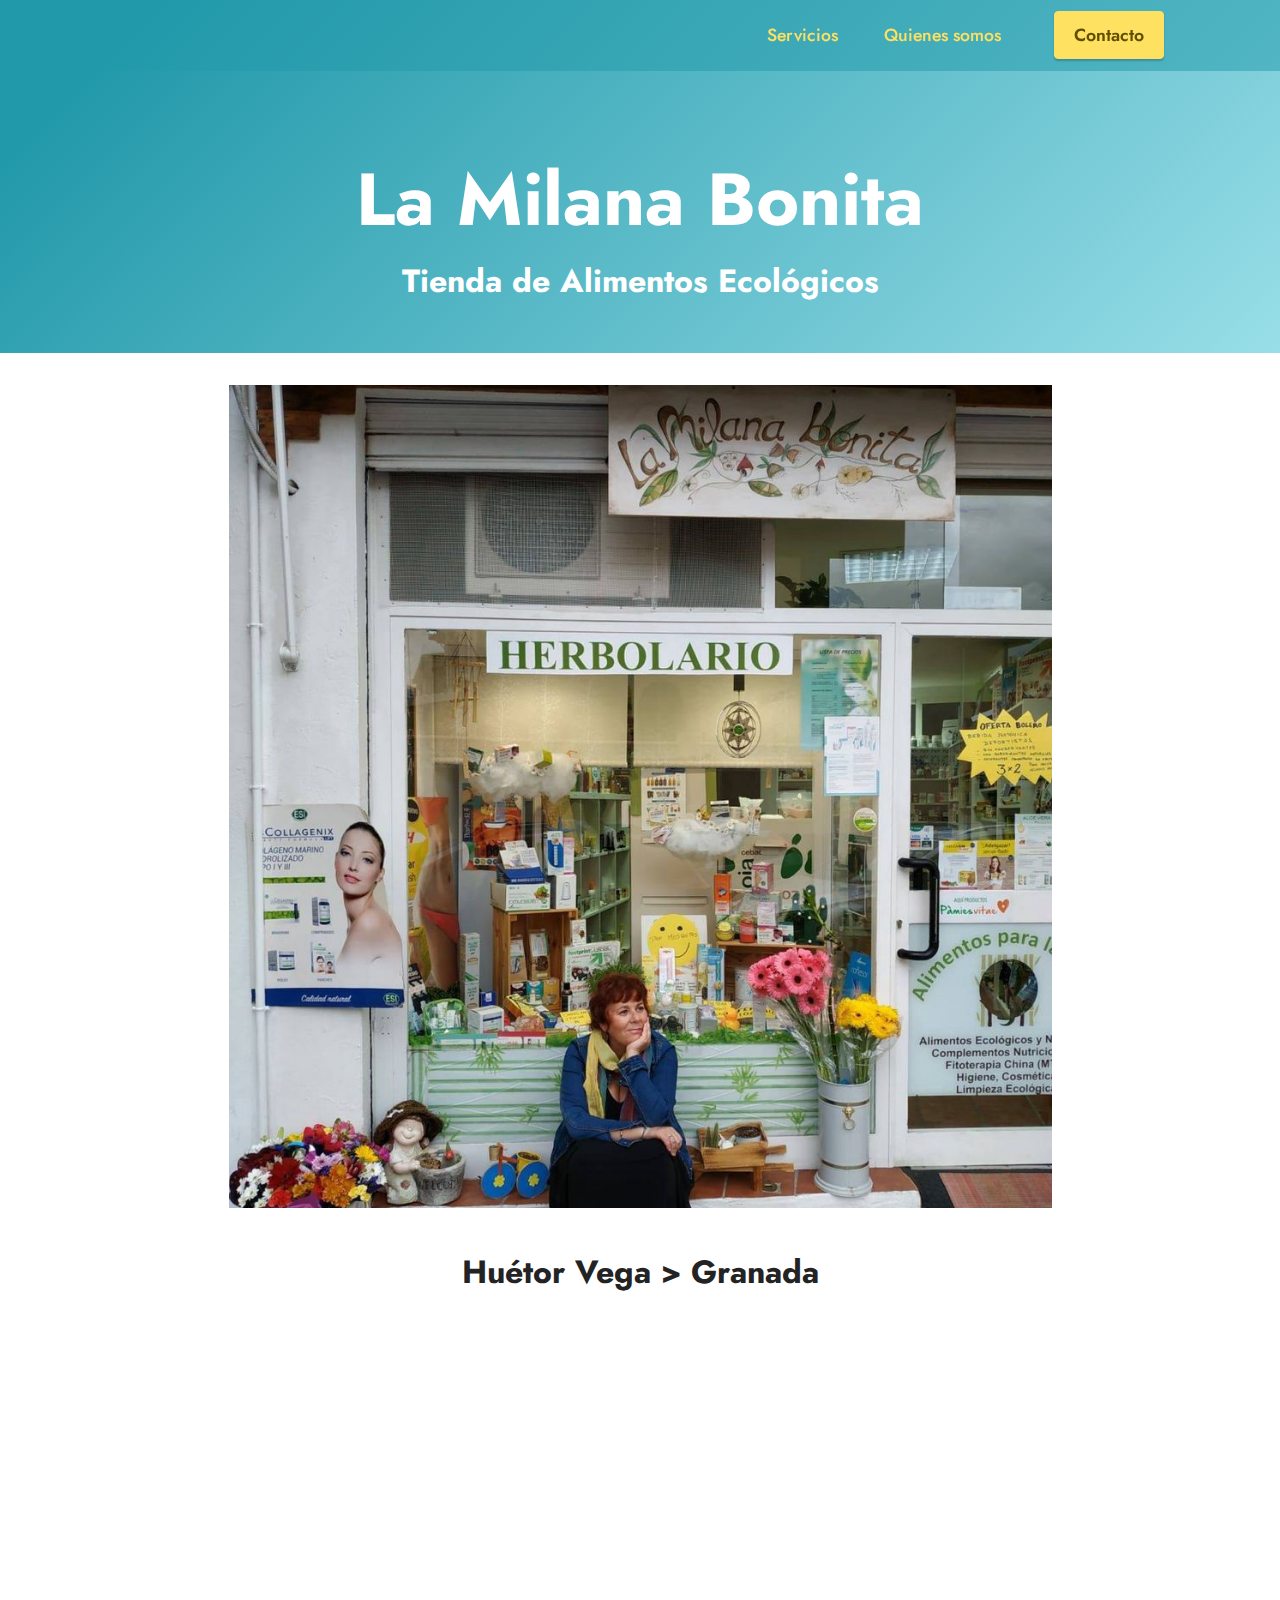
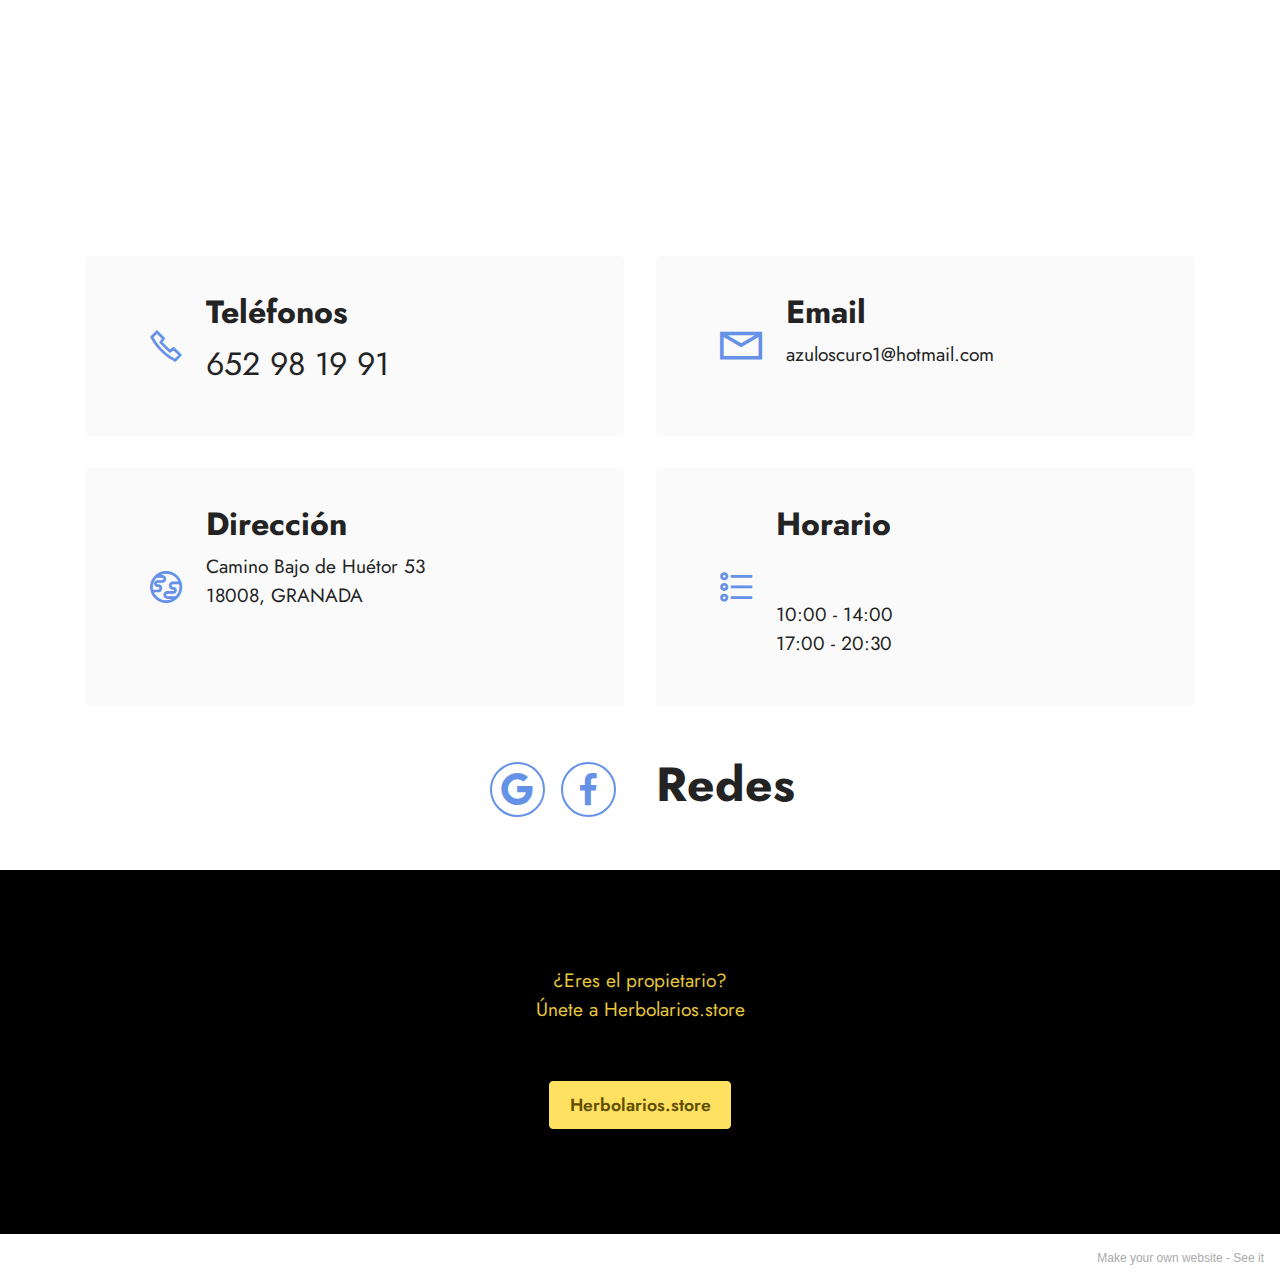
==== index.html @ 37ea1770 "Rename lamilanabonita.html to index.html" ====
<!DOCTYPE html>
<html  >
<head>
  <!-- Site made with Mobirise Website Builder v5.2.0, https://mobirise.com -->
  <meta charset="UTF-8">
  <meta http-equiv="X-UA-Compatible" content="IE=edge">
  <meta name="generator" content="Mobirise v5.2.0, mobirise.com">
  <meta name="viewport" content="width=device-width, initial-scale=1, minimum-scale=1">
  <link rel="shortcut icon" href="assets/images/logo.png" type="image/x-icon">
  <meta name="description" content="Herbolario y tienda de productos orgánicos">
  
  
  <title>La Milana Bonita - Huetor Vega (GR)</title>
  <link rel="stylesheet" href="assets/web/assets/mobirise-icons2/mobirise2.css">
  <link rel="stylesheet" href="assets/tether/tether.min.css">
  <link rel="stylesheet" href="assets/bootstrap/css/bootstrap.min.css">
  <link rel="stylesheet" href="assets/bootstrap/css/bootstrap-grid.min.css">
  <link rel="stylesheet" href="assets/bootstrap/css/bootstrap-reboot.min.css">
  <link rel="stylesheet" href="assets/dropdown/css/style.css">
  <link rel="stylesheet" href="assets/socicon/css/styles.css">
  <link rel="stylesheet" href="assets/theme/css/style.css">
  <link rel="preload" as="style" href="assets/mobirise/css/mbr-additional.css"><link rel="stylesheet" href="assets/mobirise/css/mbr-additional.css" type="text/css">
  
  
  
  
</head>
<body>
  
  <section class="menu menu1 cid-sekubUChy5" once="menu" id="menu1-5e">
    

    <nav class="navbar navbar-dropdown navbar-fixed-top navbar-expand-lg">
        <div class="container">
            <div class="navbar-brand">
                
                
            </div>
            <button class="navbar-toggler" type="button" data-toggle="collapse" data-target="#navbarSupportedContent" aria-controls="navbarNavAltMarkup" aria-expanded="false" aria-label="Toggle navigation">
                <div class="hamburger">
                    <span></span>
                    <span></span>
                    <span></span>
                    <span></span>
                </div>
            </button>
            <div class="collapse navbar-collapse" id="navbarSupportedContent">
                <ul class="navbar-nav nav-dropdown navbar-nav-top-padding" data-app-modern-menu="true"><li class="nav-item"><a class="nav-link link text-warning text-primary display-4" href="https://herbolarios.store/index.html#header2-19">Servicios</a></li>
                    <li class="nav-item"><a class="nav-link link text-warning text-primary display-4" href="https://herbolarios.store/index.html#header2-18">Quienes somos</a></li></ul>
                
                <div class="navbar-buttons mbr-section-btn"><a class="btn btn-warning display-4" href="https://herbolarios.store/index.html#features16-s">
                        Contacto</a></div>
            </div>
        </div>
    </nav>
</section>

<section class="header18 cid-sekubVaQKM" id="header18-5f">

    

    

    <div class="align-center container">
        <div class="row justify-content-center">
            <div class="col-12 col-lg-11">
                <h1 class="mbr-section-title mbr-fonts-style mbr-white mb-3 display-1"><strong>La Milana Bonita</strong></h1>
                <h2 class="mbr-section-subtitle mbr-fonts-style mbr-white mb-3 display-5"><strong>Tienda de Alimentos Ecológicos</strong></h2>
                
                
            </div>
        </div>
    </div>
</section>

<section class="image3 cid-sekwhzx6DK" id="image3-5k">
    

    

    <div class="container">
        <div class="row justify-content-center">
            <div class="col-12 col-lg-9">
                <div class="image-wrapper">
                    <img src="assets/images/73187902-104234221000188-9145075122351112192-o-960x960.jpg" alt="Bienvenid@!">
                    
                </div>
            </div>
        </div>
    </div>
</section>

<section class="map1 cid-sekubVyOEt" id="map1-5g">
    
    
    <div class="container">
        <div class="mbr-section-head mb-4">
            
            <h4 class="mbr-section-subtitle mbr-fonts-style align-center mb-0 mt-2 display-5"><strong>Huétor Vega &gt; Granada</strong></h4>
        </div>
        <div class="google-map"><iframe frameborder="0" style="border:0" src="https://www.google.com/maps/embed/v1/place?key=AIzaSyCt1265A4qvZy9HKUeA8J15AOC4SrCyZe4&amp;q=Camino Bajo de Huétor 5318008 Granada" allowfullscreen=""></iframe></div>
    </div>
</section>

<section class="contacts2 cid-sekubVUf6o" id="contacts2-5h">
    <!---->
    
    
    <div class="container">
        
        <div class="row justify-content-center mt-4">
            <div class="card col-12 col-md-6">
                <div class="card-wrapper">
                    <div class="image-wrapper">
                        <span class="mbr-iconfont mobi-mbri-phone mobi-mbri"></span>
                    </div>
                    <div class="text-wrapper">
                        <h6 class="card-title mbr-fonts-style mb-1 display-5">
                            <strong>Teléfonos</strong></h6>
                        <p class="mbr-text mbr-fonts-style display-5">652 98 19 91<br></p>
                    </div>
                </div>
            </div>
            <div class="card col-12 col-md-6">
                <div class="card-wrapper">
                    <div class="image-wrapper">
                        <span class="mbr-iconfont mobi-mbri-letter mobi-mbri" style="font-size: 42px;"></span>
                    </div>
                    <div class="text-wrapper">
                        <h6 class="card-title mbr-fonts-style mb-1 display-5">
                            <strong>Email</strong>
                        </h6>
                        <p class="mbr-text mbr-fonts-style display-7">azuloscuro1@hotmail.com<br><a href="mailto:info@site.com" class="text-primary"></a></p>
                    </div>
                </div>
            </div>
            <div class="card col-12 col-md-6">
                <div class="card-wrapper">
                    <div class="image-wrapper">
                        <span class="mbr-iconfont mobi-mbri-globe mobi-mbri"></span>
                    </div>
                    <div class="text-wrapper">
                        <h6 class="card-title mbr-fonts-style mb-1 display-5">
                            <strong>Dirección</strong></h6>
                        <p class="mbr-text mbr-fonts-style display-7">Camino Bajo de Huétor 53<br>18008, GRANADA&nbsp; &nbsp; &nbsp; &nbsp; &nbsp; &nbsp; &nbsp; &nbsp; &nbsp; &nbsp; &nbsp; &nbsp; &nbsp;</p>
                    </div>
                </div>
            </div>
            <div class="card col-12 col-md-6">
                <div class="card-wrapper">
                    <div class="image-wrapper">
                        <span class="mbr-iconfont mobi-mbri-bulleted-list mobi-mbri"></span>
                    </div>
                    <div class="text-wrapper">
                        <h6 class="card-title mbr-fonts-style mb-1 display-5">
                            <strong>Horario</strong>&nbsp; &nbsp; &nbsp; &nbsp; &nbsp; &nbsp; &nbsp; &nbsp; &nbsp; &nbsp; &nbsp; &nbsp;&nbsp;</h6>
                        <p class="mbr-text mbr-fonts-style display-7">10:00 - 14:00<br>17:00 - 20:30</p>
                    </div>
                </div>
            </div>
        </div>
    </div>
</section>

<section class="contacts4 cid-sekubWkejp" id="contacts4-5i">

    

    

    <div class="container">
        <div class="row align-items-center justify-content-center">
            <div class="text-content col-12 col-md-6 order-2">
                <h2 class="mbr-section-title mbr-fonts-style display-2"><strong>Redes</strong></h2>
                
            </div>
            <div class="icons d-flex align-items-center col-12 col-md-6 justify-content-end mt-md-0 mt-2 flex-wrap">
                <a href="https://g.page/la-milana-bonita?share">
                    <span class="mbr-iconfont mbr-iconfont-social socicon-google socicon"></span>
                </a>
                <a href="https://www.facebook.com/pages/category/Shopping---Retail/Herbolario-La-Milana-Bonita-104226297667647/">
                    <span class="mbr-iconfont mbr-iconfont-social socicon-facebook socicon"></span>
                </a>
                
                
                
                
                
                
                
                
            </div>
        </div>
    </div>
    
</section>

<section class="info1 cid-sekubWMBFg" id="info1-5j">
    
    
    <div class="align-center container">
        <div class="row justify-content-center">
            <div class="col-12 col-lg-8">
                
                <p class="mbr-text mb-5 mbr-fonts-style display-7">¿Eres el propietario?<br>Únete a Herbolarios.store</p>
                <div class="mbr-section-btn"><a class="btn btn-warning display-4" href="https://herbolarios.store/index.html">Herbolarios.store</a></div>
            </div>
        </div>
    </div>
</section><section style="background-color: #fff; font-family: -apple-system, BlinkMacSystemFont, 'Segoe UI', 'Roboto', 'Helvetica Neue', Arial, sans-serif; color:#aaa; font-size:12px; padding: 0; align-items: center; display: flex;"><a href="https://mobirise.site/b" style="flex: 1 1; height: 3rem; padding-left: 1rem;"></a><p style="flex: 0 0 auto; margin:0; padding-right:1rem;">Make your own website - <a href="https://mobirise.site/v" style="color:#aaa;">See it</a></p></section><script src="assets/web/assets/jquery/jquery.min.js"></script>  <script src="assets/popper/popper.min.js"></script>  <script src="assets/tether/tether.min.js"></script>  <script src="assets/bootstrap/js/bootstrap.min.js"></script>  <script src="assets/smoothscroll/smooth-scroll.js"></script>  <script src="assets/dropdown/js/nav-dropdown.js"></script>  <script src="assets/dropdown/js/navbar-dropdown.js"></script>  <script src="assets/touchswipe/jquery.touch-swipe.min.js"></script>  <script src="assets/sociallikes/social-likes.js"></script>  <script src="assets/theme/js/script.js"></script>  
  
  
</body>
</html>
---- assets/web/assets/mobirise-icons2/mobirise2.css ----
@font-face {
  font-family: 'Moririse2';
  font-display: swap;
  src:  url('mobirise2.eot?f2bix4');
  src:  url('mobirise2.eot?f2bix4#iefix') format('embedded-opentype'),
    url('mobirise2.ttf?f2bix4') format('truetype'),
    url('mobirise2.woff?f2bix4') format('woff'),
    url('mobirise2.svg?f2bix4#mobirise2') format('svg');
  font-weight: normal;
  font-style: normal;
}

[class^="mobi-"], [class*=" mobi-"] {
  /* use !important to prevent issues with browser extensions that change fonts */
  font-family: 'Moririse2' !important;
  speak: none;
  font-style: normal;
  font-weight: normal;
  font-variant: normal;
  text-transform: none;
  line-height: 1;

  /* Better Font Rendering =========== */
  -webkit-font-smoothing: antialiased;
  -moz-osx-font-smoothing: grayscale;
}

.mobi-mbri-add-submenu:before {
  content: "\e900";
}
.mobi-mbri-alert:before {
  content: "\e901";
}
.mobi-mbri-align-center:before {
  content: "\e902";
}
.mobi-mbri-align-justify:before {
  content: "\e903";
}
.mobi-mbri-align-left:before {
  content: "\e904";
}
.mobi-mbri-align-right:before {
  content: "\e905";
}
.mobi-mbri-android:before {
  content: "\e906";
}
.mobi-mbri-apple:before {
  content: "\e907";
}
.mobi-mbri-arrow-down:before {
  content: "\e908";
}
.mobi-mbri-arrow-next:before {
  content: "\e909";
}
.mobi-mbri-arrow-prev:before {
  content: "\e90a";
}
.mobi-mbri-arrow-up:before {
  content: "\e90b";
}
.mobi-mbri-bold:before {
  content: "\e90c";
}
.mobi-mbri-bookmark:before {
  content: "\e90d";
}
.mobi-mbri-bootstrap:before {
  content: "\e90e";
}
.mobi-mbri-briefcase:before {
  content: "\e90f";
}
.mobi-mbri-browse:before {
  content: "\e910";
}
.mobi-mbri-bulleted-list:before {
  content: "\e911";
}
.mobi-mbri-calendar:before {
  content: "\e912";
}
.mobi-mbri-camera:before {
  content: "\e913";
}
.mobi-mbri-cart-add:before {
  content: "\e914";
}
.mobi-mbri-cart-full:before {
  content: "\e915";
}
.mobi-mbri-cash:before {
  content: "\e916";
}
.mobi-mbri-change-style:before {
  content: "\e917";
}
.mobi-mbri-chat:before {
  content: "\e918";
}
.mobi-mbri-clock:before {
  content: "\e919";
}
.mobi-mbri-close:before {
  content: "\e91a";
}
.mobi-mbri-cloud:before {
  content: "\e91b";
}
.mobi-mbri-code:before {
  content: "\e91c";
}
.mobi-mbri-contact-form:before {
  content: "\e91d";
}
.mobi-mbri-credit-card:before {
  content: "\e91e";
}
.mobi-mbri-cursor-click:before {
  content: "\e91f";
}
.mobi-mbri-cust-feedback:before {
  content: "\e920";
}
.mobi-mbri-database:before {
  content: "\e921";
}
.mobi-mbri-delivery:before {
  content: "\e922";
}
.mobi-mbri-desktop:before {
  content: "\e923";
}
.mobi-mbri-devices:before {
  content: "\e924";
}
.mobi-mbri-down:before {
  content: "\e925";
}
.mobi-mbri-download-2:before {
  content: "\e926";
}
.mobi-mbri-download:before {
  content: "\e927";
}
.mobi-mbri-drag-n-drop-2:before {
  content: "\e928";
}
.mobi-mbri-drag-n-drop:before {
  content: "\e929";
}
.mobi-mbri-edit-2:before {
  content: "\e92a";
}
.mobi-mbri-edit:before {
  content: "\e92b";
}
.mobi-mbri-error:before {
  content: "\e92c";
}
.mobi-mbri-extension:before {
  content: "\e92d";
}
.mobi-mbri-features:before {
  content: "\e92e";
}
.mobi-mbri-file:before {
  content: "\e92f";
}
.mobi-mbri-flag:before {
  content: "\e930";
}
.mobi-mbri-folder:before {
  content: "\e931";
}
.mobi-mbri-gift:before {
  content: "\e932";
}
.mobi-mbri-github:before {
  content: "\e933";
}
.mobi-mbri-globe-2:before {
  content: "\e934";
}
.mobi-mbri-globe:before {
  content: "\e935";
}
.mobi-mbri-growing-chart:before {
  content: "\e936";
}
.mobi-mbri-hearth:before {
  content: "\e937";
}
.mobi-mbri-help:before {
  content: "\e938";
}
.mobi-mbri-home:before {
  content: "\e939";
}
.mobi-mbri-hot-cup:before {
  content: "\e93a";
}
.mobi-mbri-idea:before {
  content: "\e93b";
}
.mobi-mbri-image-gallery:before {
  content: "\e93c";
}
.mobi-mbri-image-slider:before {
  content: "\e93d";
}
.mobi-mbri-info:before {
  content: "\e93e";
}
.mobi-mbri-italic:before {
  content: "\e93f";
}
.mobi-mbri-key:before {
  content: "\e940";
}
.mobi-mbri-laptop:before {
  content: "\e941";
}
.mobi-mbri-layers:before {
  content: "\e942";
}
.mobi-mbri-left-right:before {
  content: "\e943";
}
.mobi-mbri-left:before {
  content: "\e944";
}
.mobi-mbri-letter:before {
  content: "\e945";
}
.mobi-mbri-like:before {
  content: "\e946";
}
.mobi-mbri-link:before {
  content: "\e947";
}
.mobi-mbri-lock:before {
  content: "\e948";
}
.mobi-mbri-login:before {
  content: "\e949";
}
.mobi-mbri-logout:before {
  content: "\e94a";
}
.mobi-mbri-magic-stick:before {
  content: "\e94b";
}
.mobi-mbri-map-pin:before {
  content: "\e94c";
}
.mobi-mbri-menu:before {
  content: "\e94d";
}
.mobi-mbri-mobile-2:before {
  content: "\e94e";
}
.mobi-mbri-mobile-horizontal:before {
  content: "\e94f";
}
.mobi-mbri-mobile:before {
  content: "\e950";
}
.mobi-mbri-mobirise:before {
  content: "\e951";
}
.mobi-mbri-more-horizontal:before {
  content: "\e952";
}
.mobi-mbri-more-vertical:before {
  content: "\e953";
}
.mobi-mbri-music:before {
  content: "\e954";
}
.mobi-mbri-new-file:before {
  content: "\e955";
}
.mobi-mbri-numbered-list:before {
  content: "\e956";
}
.mobi-mbri-opened-folder:before {
  content: "\e957";
}
.mobi-mbri-pages:before {
  content: "\e958";
}
.mobi-mbri-paper-plane:before {
  content: "\e959";
}
.mobi-mbri-paperclip:before {
  content: "\e95a";
}
.mobi-mbri-phone:before {
  content: "\e95b";
}
.mobi-mbri-photo:before {
  content: "\e95c";
}
.mobi-mbri-photos:before {
  content: "\e95d";
}
.mobi-mbri-pin:before {
  content: "\e95e";
}
.mobi-mbri-play:before {
  content: "\e95f";
}
.mobi-mbri-plus:before {
  content: "\e960";
}
.mobi-mbri-preview:before {
  content: "\e961";
}
.mobi-mbri-print:before {
  content: "\e962";
}
.mobi-mbri-protect:before {
  content: "\e963";
}
.mobi-mbri-question:before {
  content: "\e964";
}
.mobi-mbri-quote-left:before {
  content: "\e965";
}
.mobi-mbri-quote-right:before {
  content: "\e966";
}
.mobi-mbri-redo:before {
  content: "\e967";
}
.mobi-mbri-refresh:before {
  content: "\e968";
}
.mobi-mbri-responsive-2:before {
  content: "\e969";
}
.mobi-mbri-responsive:before {
  content: "\e96a";
}
.mobi-mbri-right:before {
  content: "\e96b";
}
.mobi-mbri-rocket:before {
  content: "\e96c";
}
.mobi-mbri-sad-face:before {
  content: "\e96d";
}
.mobi-mbri-sale:before {
  content: "\e96e";
}
.mobi-mbri-save:before {
  content: "\e96f";
}
.mobi-mbri-search:before {
  content: "\e970";
}
.mobi-mbri-setting-2:before {
  content: "\e971";
}
.mobi-mbri-setting-3:before {
  content: "\e972";
}
.mobi-mbri-setting:before {
  content: "\e973";
}
.mobi-mbri-share:before {
  content: "\e974";
}
.mobi-mbri-shopping-bag:before {
  content: "\e975";
}
.mobi-mbri-shopping-basket:before {
  content: "\e976";
}
.mobi-mbri-shopping-cart:before {
  content: "\e977";
}
.mobi-mbri-sites:before {
  content: "\e978";
}
.mobi-mbri-smile-face:before {
  content: "\e979";
}
.mobi-mbri-speed:before {
  content: "\e97a";
}
.mobi-mbri-star:before {
  content: "\e97b";
}
.mobi-mbri-success:before {
  content: "\e97c";
}
.mobi-mbri-sun:before {
  content: "\e97d";
}
.mobi-mbri-sun2:before {
  content: "\e97e";
}
.mobi-mbri-tablet-vertical:before {
  content: "\e97f";
}
.mobi-mbri-tablet:before {
  content: "\e980";
}
.mobi-mbri-target:before {
  content: "\e981";
}
.mobi-mbri-timer:before {
  content: "\e982";
}
.mobi-mbri-to-ftp:before {
  content: "\e983";
}
.mobi-mbri-to-local-drive:before {
  content: "\e984";
}
.mobi-mbri-touch-swipe:before {
  content: "\e985";
}
.mobi-mbri-touch:before {
  content: "\e986";
}
.mobi-mbri-trash:before {
  content: "\e987";
}
.mobi-mbri-underline:before {
  content: "\e988";
}
.mobi-mbri-undo:before {
  content: "\e989";
}
.mobi-mbri-unlink:before {
  content: "\e98a";
}
.mobi-mbri-unlock:before {
  content: "\e98b";
}
.mobi-mbri-up-down:before {
  content: "\e98c";
}
.mobi-mbri-up:before {
  content: "\e98d";
}
.mobi-mbri-update:before {
  content: "\e98e";
}
.mobi-mbri-upload-2:before {
  content: "\e98f";
}
.mobi-mbri-upload:before {
  content: "\e990";
}
.mobi-mbri-user-2:before {
  content: "\e991";
}
.mobi-mbri-user:before {
  content: "\e992";
}
.mobi-mbri-users:before {
  content: "\e993";
}
.mobi-mbri-video-play:before {
  content: "\e994";
}
.mobi-mbri-video:before {
  content: "\e995";
}
.mobi-mbri-watch:before {
  content: "\e996";
}
.mobi-mbri-website-theme-2:before {
  content: "\e997";
}
.mobi-mbri-website-theme:before {
  content: "\e998";
}
.mobi-mbri-wifi:before {
  content: "\e999";
}
.mobi-mbri-windows:before {
  content: "\e99a";
}
.mobi-mbri-zoom-in:before {
  content: "\e99b";
}
.mobi-mbri-zoom-out:before {
  content: "\e99c";
}
---- assets/dropdown/css/style.css ----
.navbar-dropdown {
  left: 0;
  padding: 0;
  position: absolute;
  right: 0;
  top: 0;
  transition: all 0.45s ease;
  z-index: 1030;
  background: #282828; }
  .navbar-dropdown .navbar-logo {
    margin-right: 0.8rem;
    transition: margin 0.3s ease-in-out;
    vertical-align: middle; }
    .navbar-dropdown .navbar-logo img {
      height: 3.125rem;
      transition: all 0.3s ease-in-out; }
    .navbar-dropdown .navbar-logo.mbr-iconfont {
      font-size: 3.125rem;
      line-height: 3.125rem; }
  .navbar-dropdown .navbar-caption {
    font-weight: 700;
    white-space: normal;
    vertical-align: -4px;
    line-height: 3.125rem !important; }
    .navbar-dropdown .navbar-caption, .navbar-dropdown .navbar-caption:hover {
      color: inherit;
      text-decoration: none; }
  .navbar-dropdown .mbr-iconfont + .navbar-caption {
    vertical-align: -1px; }
  .navbar-dropdown.navbar-fixed-top {
    position: fixed; }
  .navbar-dropdown .navbar-brand span {
    vertical-align: -4px; }
  .navbar-dropdown.bg-color.transparent {
    background: none; }
  .navbar-dropdown.navbar-short .navbar-brand {
    padding: 0.625rem 0; }
    .navbar-dropdown.navbar-short .navbar-brand span {
      vertical-align: -1px; }
  .navbar-dropdown.navbar-short .navbar-caption {
    line-height: 2.375rem !important;
    vertical-align: -2px; }
  .navbar-dropdown.navbar-short .navbar-logo {
    margin-right: 0.5rem; }
    .navbar-dropdown.navbar-short .navbar-logo img {
      height: 2.375rem; }
    .navbar-dropdown.navbar-short .navbar-logo.mbr-iconfont {
      font-size: 2.375rem;
      line-height: 2.375rem; }
  .navbar-dropdown.navbar-short .mbr-table-cell {
    height: 3.625rem; }
  .navbar-dropdown .navbar-close {
    left: 0.6875rem;
    position: fixed;
    top: 0.75rem;
    z-index: 1000; }
  .navbar-dropdown .hamburger-icon {
    content: "";
    display: inline-block;
    vertical-align: middle;
    width: 16px;
    -webkit-box-shadow: 0 -6px 0 1px #282828,0 0 0 1px #282828,0 6px 0 1px #282828;
    -moz-box-shadow: 0 -6px 0 1px #282828,0 0 0 1px #282828,0 6px 0 1px #282828;
    box-shadow: 0 -6px 0 1px #282828,0 0 0 1px #282828,0 6px 0 1px #282828; }

.dropdown-menu .dropdown-toggle[data-toggle="dropdown-submenu"]::after {
  border-bottom: 0.35em solid transparent;
  border-left: 0.35em solid;
  border-right: 0;
  border-top: 0.35em solid transparent;
  margin-left: 0.3rem; }

.dropdown-menu .dropdown-item:focus {
  outline: 0; }

.nav-dropdown {
  font-size: 0.75rem;
  font-weight: 500;
  height: auto !important; }
  .nav-dropdown .nav-btn {
    padding-left: 1rem; }
  .nav-dropdown .link {
    margin: .667em 1.667em;
    font-weight: 500;
    padding: 0;
    transition: color .2s ease-in-out; }
    .nav-dropdown .link.dropdown-toggle {
      margin-right: 2.583em; }
      .nav-dropdown .link.dropdown-toggle::after {
        margin-left: .25rem;
        border-top: 0.35em solid;
        border-right: 0.35em solid transparent;
        border-left: 0.35em solid transparent;
        border-bottom: 0; }
      .nav-dropdown .link.dropdown-toggle[aria-expanded="true"] {
        margin: 0;
        padding: 0.667em 3.263em  0.667em 1.667em; }
  .nav-dropdown .link::after,
  .nav-dropdown .dropdown-item::after {
    color: inherit; }
  .nav-dropdown .btn {
    font-size: 0.75rem;
    font-weight: 700;
    letter-spacing: 0;
    margin-bottom: 0;
    padding-left: 1.25rem;
    padding-right: 1.25rem; }
  .nav-dropdown .dropdown-menu {
    border-radius: 0;
    border: 0;
    left: 0;
    margin: 0;
    padding-bottom: 1.25rem;
    padding-top: 1.25rem;
    position: relative; }
  .nav-dropdown .dropdown-submenu {
    margin-left: 0.125rem;
    top: 0; }
  .nav-dropdown .dropdown-item {
    font-weight: 500;
    line-height: 2;
    padding: 0.3846em 4.615em 0.3846em 1.5385em;
    position: relative;
    transition: color .2s ease-in-out, background-color .2s ease-in-out; }
    .nav-dropdown .dropdown-item::after {
      margin-top: -0.3077em;
      position: absolute;
      right: 1.1538em;
      top: 50%; }
    .nav-dropdown .dropdown-item:focus, .nav-dropdown .dropdown-item:hover {
      background: none; }

@media (max-width: 767px) {
  .nav-dropdown.navbar-toggleable-sm {
    bottom: 0;
    display: none;
    left: 0;
    overflow-x: hidden;
    position: fixed;
    top: 0;
    transform: translateX(-100%);
    -ms-transform: translateX(-100%);
    -webkit-transform: translateX(-100%);
    width: 18.75rem;
    z-index: 999; } }
.nav-dropdown.navbar-toggleable-xl {
  bottom: 0;
  display: none;
  left: 0;
  overflow-x: hidden;
  position: fixed;
  top: 0;
  transform: translateX(-100%);
  -ms-transform: translateX(-100%);
  -webkit-transform: translateX(-100%);
  width: 18.75rem;
  z-index: 999; }

.nav-dropdown-sm {
  display: block !important;
  overflow-x: hidden;
  overflow: auto;
  padding-top: 3.875rem; }
  .nav-dropdown-sm::after {
    content: "";
    display: block;
    height: 3rem;
    width: 100%; }
  .nav-dropdown-sm.collapse.in ~ .navbar-close {
    display: block !important; }
  .nav-dropdown-sm.collapsing, .nav-dropdown-sm.collapse.in {
    transform: translateX(0);
    -ms-transform: translateX(0);
    -webkit-transform: translateX(0);
    transition: all 0.25s ease-out;
    -webkit-transition: all 0.25s ease-out;
    background: #282828; }
  .nav-dropdown-sm.collapsing[aria-expanded="false"] {
    transform: translateX(-100%);
    -ms-transform: translateX(-100%);
    -webkit-transform: translateX(-100%); }
  .nav-dropdown-sm .nav-item {
    display: block;
    margin-left: 0 !important;
    padding-left: 0; }
  .nav-dropdown-sm .link,
  .nav-dropdown-sm .dropdown-item {
    border-top: 1px dotted rgba(255, 255, 255, 0.1);
    font-size: 0.8125rem;
    line-height: 1.6;
    margin: 0 !important;
    padding: 0.875rem 2.4rem 0.875rem 1.5625rem !important;
    position: relative;
    white-space: normal; }
    .nav-dropdown-sm .link:focus, .nav-dropdown-sm .link:hover,
    .nav-dropdown-sm .dropdown-item:focus,
    .nav-dropdown-sm .dropdown-item:hover {
      background: rgba(0, 0, 0, 0.2) !important;
      color: #c0a375; }
  .nav-dropdown-sm .nav-btn {
    position: relative;
    padding: 1.5625rem 1.5625rem 0 1.5625rem; }
    .nav-dropdown-sm .nav-btn::before {
      border-top: 1px dotted rgba(255, 255, 255, 0.1);
      content: "";
      left: 0;
      position: absolute;
      top: 0;
      width: 100%; }
    .nav-dropdown-sm .nav-btn + .nav-btn {
      padding-top: 0.625rem; }
      .nav-dropdown-sm .nav-btn + .nav-btn::before {
        display: none; }
  .nav-dropdown-sm .btn {
    padding: 0.625rem 0; }
  .nav-dropdown-sm .dropdown-toggle[data-toggle="dropdown-submenu"]::after {
    margin-left: .25rem;
    border-top: 0.35em solid;
    border-right: 0.35em solid transparent;
    border-left: 0.35em solid transparent;
    border-bottom: 0; }
  .nav-dropdown-sm .dropdown-toggle[data-toggle="dropdown-submenu"][aria-expanded="true"]::after {
    border-top: 0;
    border-right: 0.35em solid transparent;
    border-left: 0.35em solid transparent;
    border-bottom: 0.35em solid; }
  .nav-dropdown-sm .dropdown-menu {
    margin: 0;
    padding: 0;
    position: relative;
    top: 0;
    left: 0;
    width: 100%;
    border: 0;
    float: none;
    border-radius: 0;
    background: none; }
  .nav-dropdown-sm .dropdown-submenu {
    left: 100%;
    margin-left: 0.125rem;
    margin-top: -1.25rem;
    top: 0; }

.navbar-toggleable-sm .nav-dropdown .dropdown-menu {
  position: absolute; }

.navbar-toggleable-sm .nav-dropdown .dropdown-submenu {
  left: 100%;
  margin-left: 0.125rem;
  margin-top: -1.25rem;
  top: 0; }

.navbar-toggleable-sm.opened .nav-dropdown .dropdown-menu {
  position: relative; }

.navbar-toggleable-sm.opened .nav-dropdown .dropdown-submenu {
  left: 0;
  margin-left: 00rem;
  margin-top: 0rem;
  top: 0; }

.is-builder .nav-dropdown.collapsing {
  transition: none !important; }

/*# sourceMappingURL=style.css.map */
---- assets/socicon/css/styles.css ----
@charset "UTF-8";

@font-face {
  font-family: 'Socicon';
  src:  url('../fonts/socicon.eot');
  src:  url('../fonts/socicon.eot?#iefix') format('embedded-opentype'),
    url('../fonts/socicon.woff2') format('woff2'),
    url('../fonts/socicon.ttf') format('truetype'),
    url('../fonts/socicon.woff') format('woff'),
    url('../fonts/socicon.svg#socicon') format('svg');
  font-weight: normal;
  font-style: normal;
}

[data-icon]:before {
  font-family: "socicon" !important;
  content: attr(data-icon);
  font-style: normal !important;
  font-weight: normal !important;
  font-variant: normal !important;
  text-transform: none !important;
  speak: none;
  line-height: 1;
  -webkit-font-smoothing: antialiased;
  -moz-osx-font-smoothing: grayscale;
}

[class^="socicon-"], [class*=" socicon-"] {
  /* use !important to prevent issues with browser extensions that change fonts */
  font-family: 'Socicon' !important;
  speak: none;
  font-style: normal;
  font-weight: normal;
  font-variant: normal;
  text-transform: none;
  line-height: 1;

  /* Better Font Rendering =========== */
  -webkit-font-smoothing: antialiased;
  -moz-osx-font-smoothing: grayscale;
}

.socicon-eitaa:before {
  content: "\e97c";
}
.socicon-soroush:before {
  content: "\e97d";
}
.socicon-bale:before {
  content: "\e97e";
}
.socicon-zazzle:before {
  content: "\e97b";
}
.socicon-society6:before {
  content: "\e97a";
}
.socicon-redbubble:before {
  content: "\e979";
}
.socicon-avvo:before {
  content: "\e978";
}
.socicon-stitcher:before {
  content: "\e977";
}
.socicon-googlehangouts:before {
  content: "\e974";
}
.socicon-dlive:before {
  content: "\e975";
}
.socicon-vsco:before {
  content: "\e976";
}
.socicon-flipboard:before {
  content: "\e973";
}
.socicon-ubuntu:before {
  content: "\e958";
}
.socicon-artstation:before {
  content: "\e959";
}
.socicon-invision:before {
  content: "\e95a";
}
.socicon-torial:before {
  content: "\e95b";
}
.socicon-collectorz:before {
  content: "\e95c";
}
.socicon-seenthis:before {
  content: "\e95d";
}
.socicon-googleplaymusic:before {
  content: "\e95e";
}
.socicon-debian:before {
  content: "\e95f";
}
.socicon-filmfreeway:before {
  content: "\e960";
}
.socicon-gnome:before {
  content: "\e961";
}
.socicon-itchio:before {
  content: "\e962";
}
.socicon-jamendo:before {
  content: "\e963";
}
.socicon-mix:before {
  content: "\e964";
}
.socicon-sharepoint:before {
  content: "\e965";
}
.socicon-tinder:before {
  content: "\e966";
}
.socicon-windguru:before {
  content: "\e967";
}
.socicon-cdbaby:before {
  content: "\e968";
}
.socicon-elementaryos:before {
  content: "\e969";
}
.socicon-stage32:before {
  content: "\e96a";
}
.socicon-tiktok:before {
  content: "\e96b";
}
.socicon-gitter:before {
  content: "\e96c";
}
.socicon-letterboxd:before {
  content: "\e96d";
}
.socicon-threema:before {
  content: "\e96e";
}
.socicon-splice:before {
  content: "\e96f";
}
.socicon-metapop:before {
  content: "\e970";
}
.socicon-naver:before {
  content: "\e971";
}
.socicon-remote:before {
  content: "\e972";
}
.socicon-internet:before {
  content: "\e957";
}
.socicon-moddb:before {
  content: "\e94b";
}
.socicon-indiedb:before {
  content: "\e94c";
}
.socicon-traxsource:before {
  content: "\e94d";
}
.socicon-gamefor:before {
  content: "\e94e";
}
.socicon-pixiv:before {
  content: "\e94f";
}
.socicon-myanimelist:before {
  content: "\e950";
}
.socicon-blackberry:before {
  content: "\e951";
}
.socicon-wickr:before {
  content: "\e952";
}
.socicon-spip:before {
  content: "\e953";
}
.socicon-napster:before {
  content: "\e954";
}
.socicon-beatport:before {
  content: "\e955";
}
.socicon-hackerone:before {
  content: "\e956";
}
.socicon-hackernews:before {
  content: "\e946";
}
.socicon-smashwords:before {
  content: "\e947";
}
.socicon-kobo:before {
  content: "\e948";
}
.socicon-bookbub:before {
  content: "\e949";
}
.socicon-mailru:before {
  content: "\e94a";
}
.socicon-gitlab:before {
  content: "\e945";
}
.socicon-instructables:before {
  content: "\e944";
}
.socicon-portfolio:before {
  content: "\e943";
}
.socicon-codered:before {
  content: "\e940";
}
.socicon-origin:before {
  content: "\e941";
}
.socicon-nextdoor:before {
  content: "\e942";
}
.socicon-udemy:before {
  content: "\e93f";
}
.socicon-livemaster:before {
  content: "\e93e";
}
.socicon-crunchbase:before {
  content: "\e93b";
}
.socicon-homefy:before {
  content: "\e93c";
}
.socicon-calendly:before {
  content: "\e93d";
}
.socicon-realtor:before {
  content: "\e90f";
}
.socicon-tidal:before {
  content: "\e910";
}
.socicon-qobuz:before {
  content: "\e911";
}
.socicon-natgeo:before {
  content: "\e912";
}
.socicon-mastodon:before {
  content: "\e913";
}
.socicon-unsplash:before {
  content: "\e914";
}
.socicon-homeadvisor:before {
  content: "\e915";
}
.socicon-angieslist:before {
  content: "\e916";
}
.socicon-codepen:before {
  content: "\e917";
}
.socicon-slack:before {
  content: "\e918";
}
.socicon-openaigym:before {
  content: "\e919";
}
.socicon-logmein:before {
  content: "\e91a";
}
.socicon-fiverr:before {
  content: "\e91b";
}
.socicon-gotomeeting:before {
  content: "\e91c";
}
.socicon-aliexpress:before {
  content: "\e91d";
}
.socicon-guru:before {
  content: "\e91e";
}
.socicon-appstore:before {
  content: "\e91f";
}
.socicon-homes:before {
  content: "\e920";
}
.socicon-zoom:before {
  content: "\e921";
}
.socicon-alibaba:before {
  content: "\e922";
}
.socicon-craigslist:before {
  content: "\e923";
}
.socicon-wix:before {
  content: "\e924";
}
.socicon-redfin:before {
  content: "\e925";
}
.socicon-googlecalendar:before {
  content: "\e926";
}
.socicon-shopify:before {
  content: "\e927";
}
.socicon-freelancer:before {
  content: "\e928";
}
.socicon-seedrs:before {
  content: "\e929";
}
.socicon-bing:before {
  content: "\e92a";
}
.socicon-doodle:before {
  content: "\e92b";
}
.socicon-bonanza:before {
  content: "\e92c";
}
.socicon-squarespace:before {
  content: "\e92d";
}
.socicon-toptal:before {
  content: "\e92e";
}
.socicon-gust:before {
  content: "\e92f";
}
.socicon-ask:before {
  content: "\e930";
}
.socicon-trulia:before {
  content: "\e931";
}
.socicon-loomly:before {
  content: "\e932";
}
.socicon-ghost:before {
  content: "\e933";
}
.socicon-upwork:before {
  content: "\e934";
}
.socicon-fundable:before {
  content: "\e935";
}
.socicon-booking:before {
  content: "\e936";
}
.socicon-googlemaps:before {
  content: "\e937";
}
.socicon-zillow:before {
  content: "\e938";
}
.socicon-niconico:before {
  content: "\e939";
}
.socicon-toneden:before {
  content: "\e93a";
}
.socicon-augment:before {
  content: "\e908";
}
.socicon-bitbucket:before {
  content: "\e909";
}
.socicon-fyuse:before {
  content: "\e90a";
}
.socicon-yt-gaming:before {
  content: "\e90b";
}
.socicon-sketchfab:before {
  content: "\e90c";
}
.socicon-mobcrush:before {
  content: "\e90d";
}
.socicon-microsoft:before {
  content: "\e90e";
}
.socicon-pandora:before {
  content: "\e907";
}
.socicon-messenger:before {
  content: "\e906";
}
.socicon-gamewisp:before {
  content: "\e905";
}
.socicon-bloglovin:before {
  content: "\e904";
}
.socicon-tunein:before {
  content: "\e903";
}
.socicon-gamejolt:before {
  content: "\e901";
}
.socicon-trello:before {
  content: "\e902";
}
.socicon-spreadshirt:before {
  content: "\e900";
}
.socicon-500px:before {
  content: "\e000";
}
.socicon-8tracks:before {
  content: "\e001";
}
.socicon-airbnb:before {
  content: "\e002";
}
.socicon-alliance:before {
  content: "\e003";
}
.socicon-amazon:before {
  content: "\e004";
}
.socicon-amplement:before {
  content: "\e005";
}
.socicon-android:before {
  content: "\e006";
}
.socicon-angellist:before {
  content: "\e007";
}
.socicon-apple:before {
  content: "\e008";
}
.socicon-appnet:before {
  content: "\e009";
}
.socicon-baidu:before {
  content: "\e00a";
}
.socicon-bandcamp:before {
  content: "\e00b";
}
.socicon-battlenet:before {
  content: "\e00c";
}
.socicon-mixer:before {
  content: "\e00d";
}
.socicon-bebee:before {
  content: "\e00e";
}
.socicon-bebo:before {
  content: "\e00f";
}
.socicon-behance:before {
  content: "\e010";
}
.socicon-blizzard:before {
  content: "\e011";
}
.socicon-blogger:before {
  content: "\e012";
}
.socicon-buffer:before {
  content: "\e013";
}
.socicon-chrome:before {
  content: "\e014";
}
.socicon-coderwall:before {
  content: "\e015";
}
.socicon-curse:before {
  content: "\e016";
}
.socicon-dailymotion:before {
  content: "\e017";
}
.socicon-deezer:before {
  content: "\e018";
}
.socicon-delicious:before {
  content: "\e019";
}
.socicon-deviantart:before {
  content: "\e01a";
}
.socicon-diablo:before {
  content: "\e01b";
}
.socicon-digg:before {
  content: "\e01c";
}
.socicon-discord:before {
  content: "\e01d";
}
.socicon-disqus:before {
  content: "\e01e";
}
.socicon-douban:before {
  content: "\e01f";
}
.socicon-draugiem:before {
  content: "\e020";
}
.socicon-dribbble:before {
  content: "\e021";
}
.socicon-drupal:before {
  content: "\e022";
}
.socicon-ebay:before {
  content: "\e023";
}
.socicon-ello:before {
  content: "\e024";
}
.socicon-endomodo:before {
  content: "\e025";
}
.socicon-envato:before {
  content: "\e026";
}
.socicon-etsy:before {
  content: "\e027";
}
.socicon-facebook:before {
  content: "\e028";
}
.socicon-feedburner:before {
  content: "\e029";
}
.socicon-filmweb:before {
  content: "\e02a";
}
.socicon-firefox:before {
  content: "\e02b";
}
.socicon-flattr:before {
  content: "\e02c";
}
.socicon-flickr:before {
  content: "\e02d";
}
.socicon-formulr:before {
  content: "\e02e";
}
.socicon-forrst:before {
  content: "\e02f";
}
.socicon-foursquare:before {
  content: "\e030";
}
.socicon-friendfeed:before {
  content: "\e031";
}
.socicon-github:before {
  content: "\e032";
}
.socicon-goodreads:before {
  content: "\e033";
}
.socicon-google:before {
  content: "\e034";
}
.socicon-googlescholar:before {
  content: "\e035";
}
.socicon-googlegroups:before {
  content: "\e036";
}
.socicon-googlephotos:before {
  content: "\e037";
}
.socicon-googleplus:before {
  content: "\e038";
}
.socicon-grooveshark:before {
  content: "\e039";
}
.socicon-hackerrank:before {
  content: "\e03a";
}
.socicon-hearthstone:before {
  content: "\e03b";
}
.socicon-hellocoton:before {
  content: "\e03c";
}
.socicon-heroes:before {
  content: "\e03d";
}
.socicon-smashcast:before {
  content: "\e03e";
}
.socicon-horde:before {
  content: "\e03f";
}
.socicon-houzz:before {
  content: "\e040";
}
.socicon-icq:before {
  content: "\e041";
}
.socicon-identica:before {
  content: "\e042";
}
.socicon-imdb:before {
  content: "\e043";
}
.socicon-instagram:before {
  content: "\e044";
}
.socicon-issuu:before {
  content: "\e045";
}
.socicon-istock:before {
  content: "\e046";
}
.socicon-itunes:before {
  content: "\e047";
}
.socicon-keybase:before {
  content: "\e048";
}
.socicon-lanyrd:before {
  content: "\e049";
}
.socicon-lastfm:before {
  content: "\e04a";
}
.socicon-line:before {
  content: "\e04b";
}
.socicon-linkedin:before {
  content: "\e04c";
}
.socicon-livejournal:before {
  content: "\e04d";
}
.socicon-lyft:before {
  content: "\e04e";
}
.socicon-macos:before {
  content: "\e04f";
}
.socicon-mail:before {
  content: "\e050";
}
.socicon-medium:before {
  content: "\e051";
}
.socicon-meetup:before {
  content: "\e052";
}
.socicon-mixcloud:before {
  content: "\e053";
}
.socicon-modelmayhem:before {
  content: "\e054";
}
.socicon-mumble:before {
  content: "\e055";
}
.socicon-myspace:before {
  content: "\e056";
}
.socicon-newsvine:before {
  content: "\e057";
}
.socicon-nintendo:before {
  content: "\e058";
}
.socicon-npm:before {
  content: "\e059";
}
.socicon-odnoklassniki:before {
  content: "\e05a";
}
.socicon-openid:before {
  content: "\e05b";
}
.socicon-opera:before {
  content: "\e05c";
}
.socicon-outlook:before {
  content: "\e05d";
}
.socicon-overwatch:before {
  content: "\e05e";
}
.socicon-patreon:before {
  content: "\e05f";
}
.socicon-paypal:before {
  content: "\e060";
}
.socicon-periscope:before {
  content: "\e061";
}
.socicon-persona:before {
  content: "\e062";
}
.socicon-pinterest:before {
  content: "\e063";
}
.socicon-play:before {
  content: "\e064";
}
.socicon-player:before {
  content: "\e065";
}
.socicon-playstation:before {
  content: "\e066";
}
.socicon-pocket:before {
  content: "\e067";
}
.socicon-qq:before {
  content: "\e068";
}
.socicon-quora:before {
  content: "\e069";
}
.socicon-raidcall:before {
  content: "\e06a";
}
.socicon-ravelry:before {
  content: "\e06b";
}
.socicon-reddit:before {
  content: "\e06c";
}
.socicon-renren:before {
  content: "\e06d";
}
.socicon-researchgate:before {
  content: "\e06e";
}
.socicon-residentadvisor:before {
  content: "\e06f";
}
.socicon-reverbnation:before {
  content: "\e070";
}
.socicon-rss:before {
  content: "\e071";
}
.socicon-sharethis:before {
  content: "\e072";
}
.socicon-skype:before {
  content: "\e073";
}
.socicon-slideshare:before {
  content: "\e074";
}
.socicon-smugmug:before {
  content: "\e075";
}
.socicon-snapchat:before {
  content: "\e076";
}
.socicon-songkick:before {
  content: "\e077";
}
.socicon-soundcloud:before {
  content: "\e078";
}
.socicon-spotify:before {
  content: "\e079";
}
.socicon-stackexchange:before {
  content: "\e07a";
}
.socicon-stackoverflow:before {
  content: "\e07b";
}
.socicon-starcraft:before {
  content: "\e07c";
}
.socicon-stayfriends:before {
  content: "\e07d";
}
.socicon-steam:before {
  content: "\e07e";
}
.socicon-storehouse:before {
  content: "\e07f";
}
.socicon-strava:before {
  content: "\e080";
}
.socicon-streamjar:before {
  content: "\e081";
}
.socicon-stumbleupon:before {
  content: "\e082";
}
.socicon-swarm:before {
  content: "\e083";
}
.socicon-teamspeak:before {
  content: "\e084";
}
.socicon-teamviewer:before {
  content: "\e085";
}
.socicon-technorati:before {
  content: "\e086";
}
.socicon-telegram:before {
  content: "\e087";
}
.socicon-tripadvisor:before {
  content: "\e088";
}
.socicon-tripit:before {
  content: "\e089";
}
.socicon-triplej:before {
  content: "\e08a";
}
.socicon-tumblr:before {
  content: "\e08b";
}
.socicon-twitch:before {
  content: "\e08c";
}
.socicon-twitter:before {
  content: "\e08d";
}
.socicon-uber:before {
  content: "\e08e";
}
.socicon-ventrilo:before {
  content: "\e08f";
}
.socicon-viadeo:before {
  content: "\e090";
}
.socicon-viber:before {
  content: "\e091";
}
.socicon-viewbug:before {
  content: "\e092";
}
.socicon-vimeo:before {
  content: "\e093";
}
.socicon-vine:before {
  content: "\e094";
}
.socicon-vkontakte:before {
  content: "\e095";
}
.socicon-warcraft:before {
  content: "\e096";
}
.socicon-wechat:before {
  content: "\e097";
}
.socicon-weibo:before {
  content: "\e098";
}
.socicon-whatsapp:before {
  content: "\e099";
}
.socicon-wikipedia:before {
  content: "\e09a";
}
.socicon-windows:before {
  content: "\e09b";
}
.socicon-wordpress:before {
  content: "\e09c";
}
.socicon-wykop:before {
  content: "\e09d";
}
.socicon-xbox:before {
  content: "\e09e";
}
.socicon-xing:before {
  content: "\e09f";
}
.socicon-yahoo:before {
  content: "\e0a0";
}
.socicon-yammer:before {
  content: "\e0a1";
}
.socicon-yandex:before {
  content: "\e0a2";
}
.socicon-yelp:before {
  content: "\e0a3";
}
.socicon-younow:before {
  content: "\e0a4";
}
.socicon-youtube:before {
  content: "\e0a5";
}
.socicon-zapier:before {
  content: "\e0a6";
}
.socicon-zerply:before {
  content: "\e0a7";
}
.socicon-zomato:before {
  content: "\e0a8";
}
.socicon-zynga:before {
  content: "\e0a9";
}
---- assets/theme/css/style.css ----
section {
  background-color: #ffffff;
}

body {
  font-style: normal;
  line-height: 1.5;
  font-weight: 400;
  color: #232323;
  position: relative;
}

section,
.container,
.container-fluid {
  position: relative;
  word-wrap: break-word;
}

a.mbr-iconfont:hover {
  text-decoration: none;
}

.article .lead p,
.article .lead ul,
.article .lead ol,
.article .lead pre,
.article .lead blockquote {
  margin-bottom: 0;
}

a {
  font-style: normal;
  font-weight: 400;
  cursor: pointer;
}

a, a:hover {
  text-decoration: none;
}

.mbr-section-title {
  font-style: normal;
  line-height: 1.3;
}

.mbr-section-subtitle {
  line-height: 1.3;
}

.mbr-text {
  font-style: normal;
  line-height: 1.7;
}

h1,
h2,
h3,
h4,
h5,
h6,
.display-1,
.display-2,
.display-4,
.display-5,
.display-7,
span,
p,
a {
  line-height: 1;
  word-break: break-word;
  word-wrap: break-word;
  font-weight: 400;
}

b,
strong {
  font-weight: bold;
}

input:-webkit-autofill, input:-webkit-autofill:hover, input:-webkit-autofill:focus, input:-webkit-autofill:active {
  -webkit-transition-delay: 9999s;
          transition-delay: 9999s;
  -webkit-transition-property: background-color, color;
  transition-property: background-color, color;
}

textarea[type="hidden"] {
  display: none;
}

section {
  background-position: 50% 50%;
  background-repeat: no-repeat;
  background-size: cover;
}

section .mbr-background-video,
section .mbr-background-video-preview {
  position: absolute;
  bottom: 0;
  left: 0;
  right: 0;
  top: 0;
}

.hidden {
  visibility: hidden;
}

.mbr-z-index20 {
  z-index: 20;
}

/*! Base colors */
.mbr-white {
  color: #ffffff;
}

.mbr-black {
  color: #111111;
}

.mbr-bg-white {
  background-color: #ffffff;
}

.mbr-bg-black {
  background-color: #000000;
}

/*! Text-aligns */
.align-left {
  text-align: left;
}

.align-center {
  text-align: center;
}

.align-right {
  text-align: right;
}

/*! Font-weight  */
.mbr-light {
  font-weight: 300;
}

.mbr-regular {
  font-weight: 400;
}

.mbr-semibold {
  font-weight: 500;
}

.mbr-bold {
  font-weight: 700;
}

/*! Media  */
.media-content {
  -ms-flex-preferred-size: 100%;
      flex-basis: 100%;
}

.media-container-row {
  display: -webkit-box;
  display: -ms-flexbox;
  display: flex;
  -webkit-box-orient: horizontal;
  -webkit-box-direction: normal;
      -ms-flex-direction: row;
          flex-direction: row;
  -ms-flex-wrap: wrap;
      flex-wrap: wrap;
  -webkit-box-pack: center;
      -ms-flex-pack: center;
          justify-content: center;
  -ms-flex-line-pack: center;
      align-content: center;
  -webkit-box-align: start;
      -ms-flex-align: start;
          align-items: start;
}

.media-container-row .media-size-item {
  width: 400px;
}

.media-container-column {
  display: -webkit-box;
  display: -ms-flexbox;
  display: flex;
  -webkit-box-orient: vertical;
  -webkit-box-direction: normal;
      -ms-flex-direction: column;
          flex-direction: column;
  -ms-flex-wrap: wrap;
      flex-wrap: wrap;
  -webkit-box-pack: center;
      -ms-flex-pack: center;
          justify-content: center;
  -ms-flex-line-pack: center;
      align-content: center;
  -webkit-box-align: stretch;
      -ms-flex-align: stretch;
          align-items: stretch;
}

.media-container-column > * {
  width: 100%;
}

@media (min-width: 992px) {
  .media-container-row {
    -ms-flex-wrap: nowrap;
        flex-wrap: nowrap;
  }
}

figure {
  margin-bottom: 0;
  overflow: hidden;
}

figure[mbr-media-size] {
  -webkit-transition: width 0.1s;
  transition: width 0.1s;
}

img,
iframe {
  display: block;
  width: 100%;
}

.card {
  background-color: transparent;
  border: none;
}

.card-box {
  width: 100%;
}

.card-img {
  text-align: center;
  -ms-flex-negative: 0;
      flex-shrink: 0;
  -webkit-flex-shrink: 0;
}

.media {
  max-width: 100%;
  margin: 0 auto;
}

.mbr-figure {
  -ms-flex-item-align: center;
      -ms-grid-row-align: center;
      align-self: center;
}

.media-container > div {
  max-width: 100%;
}

.mbr-figure img,
.card-img img {
  width: 100%;
}

@media (max-width: 991px) {
  .media-size-item {
    width: auto !important;
  }
  .media {
    width: auto;
  }
  .mbr-figure {
    width: 100% !important;
  }
}

/*! Buttons */
.mbr-section-btn {
  margin-left: -0.6rem;
  margin-right: -0.6rem;
  font-size: 0;
}

.btn {
  font-weight: 600;
  border-width: 1px;
  font-style: normal;
  margin: 0.6rem 0.6rem;
  white-space: normal;
  -webkit-transition: all 0.2s ease-in-out;
  transition: all 0.2s ease-in-out;
  display: -webkit-inline-box;
  display: -ms-inline-flexbox;
  display: inline-flex;
  -webkit-box-align: center;
      -ms-flex-align: center;
          align-items: center;
  -webkit-box-pack: center;
      -ms-flex-pack: center;
          justify-content: center;
  word-break: break-word;
}

.btn-sm {
  font-weight: 600;
  letter-spacing: 0px;
  -webkit-transition: all 0.3s ease-in-out;
  transition: all 0.3s ease-in-out;
}

.btn-md {
  font-weight: 600;
  letter-spacing: 0px;
  -webkit-transition: all 0.3s ease-in-out;
  transition: all 0.3s ease-in-out;
}

.btn-lg {
  font-weight: 600;
  letter-spacing: 0px;
  -webkit-transition: all 0.3s ease-in-out;
  transition: all 0.3s ease-in-out;
}

.btn-form {
  margin: 0;
}

.btn-form:hover {
  cursor: pointer;
}

nav .mbr-section-btn {
  margin-left: 0rem;
  margin-right: 0rem;
}

/*! Btn icon margin */
.btn .mbr-iconfont,
.btn.btn-sm .mbr-iconfont {
  -webkit-box-ordinal-group: 2;
      -ms-flex-order: 1;
          order: 1;
  cursor: pointer;
  margin-left: 0.5rem;
  vertical-align: sub;
}

.btn.btn-md .mbr-iconfont,
.btn.btn-md .mbr-iconfont {
  margin-left: 0.8rem;
}

.mbr-regular {
  font-weight: 400;
}

.mbr-semibold {
  font-weight: 500;
}

.mbr-bold {
  font-weight: 700;
}

[type="submit"] {
  -webkit-appearance: none;
}

/*! Full-screen */
.mbr-fullscreen .mbr-overlay {
  min-height: 100vh;
}

.mbr-fullscreen {
  display: -webkit-box;
  display: -ms-flexbox;
  display: flex;
  display: -moz-flex;
  display: -ms-flex;
  display: -o-flex;
  -webkit-box-align: center;
      -ms-flex-align: center;
          align-items: center;
  min-height: 100vh;
  padding-top: 3rem;
  padding-bottom: 3rem;
}

/*! Map */
.map {
  height: 25rem;
  position: relative;
}

.map iframe {
  width: 100%;
  height: 100%;
}

/*! Scroll to top arrow */
.mbr-arrow-up {
  bottom: 25px;
  right: 90px;
  position: fixed;
  text-align: right;
  z-index: 5000;
  color: #ffffff;
  font-size: 22px;
}

.mbr-arrow-up a {
  background: rgba(0, 0, 0, 0.2);
  border-radius: 50%;
  color: #fff;
  display: inline-block;
  height: 60px;
  width: 60px;
  border: 2px solid #fff;
  outline-style: none !important;
  position: relative;
  text-decoration: none;
  -webkit-transition: all 0.3s ease-in-out;
  transition: all 0.3s ease-in-out;
  cursor: pointer;
  text-align: center;
}

.mbr-arrow-up a:hover {
  background-color: rgba(0, 0, 0, 0.4);
}

.mbr-arrow-up a i {
  line-height: 60px;
}

.mbr-arrow-up-icon {
  display: block;
  color: #fff;
}

.mbr-arrow-up-icon::before {
  content: "\203a";
  display: inline-block;
  font-family: serif;
  font-size: 22px;
  line-height: 1;
  font-style: normal;
  position: relative;
  top: 6px;
  left: -4px;
  -webkit-transform: rotate(-90deg);
          transform: rotate(-90deg);
}

/*! Arrow Down */
.mbr-arrow {
  position: absolute;
  bottom: 45px;
  left: 50%;
  width: 60px;
  height: 60px;
  cursor: pointer;
  background-color: rgba(80, 80, 80, 0.5);
  border-radius: 50%;
  -webkit-transform: translateX(-50%);
          transform: translateX(-50%);
}

@media (max-width: 767px) {
  .mbr-arrow {
    display: none;
  }
}

.mbr-arrow > a {
  display: inline-block;
  text-decoration: none;
  outline-style: none;
  -webkit-animation: arrowdown 1.7s ease-in-out infinite;
          animation: arrowdown 1.7s ease-in-out infinite;
  color: #ffffff;
}

.mbr-arrow > a > i {
  position: absolute;
  top: -2px;
  left: 15px;
  font-size: 2rem;
}

#scrollToTop a i::before {
  content: "";
  position: absolute;
  display: block;
  border-bottom: 2.5px solid #fff;
  border-left: 2.5px solid #fff;
  width: 27.8%;
  height: 27.8%;
  left: 50%;
  top: 50%;
  -webkit-transform: rotate(135deg);
  transform: translateY(-30%) translateX(-50%) rotate(135deg);
}

@keyframes arrowdown {
  0% {
    -webkit-transform: translateY(0px);
            transform: translateY(0px);
  }
  50% {
    -webkit-transform: translateY(-5px);
            transform: translateY(-5px);
  }
  100% {
    -webkit-transform: translateY(0px);
            transform: translateY(0px);
  }
}

@-webkit-keyframes arrowdown {
  0% {
    -webkit-transform: translateY(0px);
            transform: translateY(0px);
  }
  50% {
    -webkit-transform: translateY(-5px);
            transform: translateY(-5px);
  }
  100% {
    -webkit-transform: translateY(0px);
            transform: translateY(0px);
  }
}

@media (max-width: 500px) {
  .mbr-arrow-up {
    left: 50%;
    right: auto;
  }
}

/*Gradients animation*/
@keyframes gradient-animation {
  from {
    background-position: 0% 100%;
    -webkit-animation-timing-function: ease-in-out;
            animation-timing-function: ease-in-out;
  }
  to {
    background-position: 100% 0%;
    -webkit-animation-timing-function: ease-in-out;
            animation-timing-function: ease-in-out;
  }
}

@-webkit-keyframes gradient-animation {
  from {
    background-position: 0% 100%;
    -webkit-animation-timing-function: ease-in-out;
            animation-timing-function: ease-in-out;
  }
  to {
    background-position: 100% 0%;
    -webkit-animation-timing-function: ease-in-out;
            animation-timing-function: ease-in-out;
  }
}

.bg-gradient {
  background-size: 200% 200%;
  animation: gradient-animation 5s infinite alternate;
  -webkit-animation: gradient-animation 5s infinite alternate;
}

.menu .navbar-brand {
  display: -webkit-flex;
}

.menu .navbar-brand span {
  display: -webkit-box;
  display: -ms-flexbox;
  display: flex;
  display: -webkit-flex;
}

.menu .navbar-brand .navbar-caption-wrap {
  display: -webkit-flex;
}

.menu .navbar-brand .navbar-logo img {
  display: -webkit-flex;
}

@media (min-width: 768px) and (max-width: 991px) {
  .menu .navbar-toggleable-sm .navbar-nav {
    display: -webkit-box;
    display: -ms-flexbox;
  }
}

@media (max-width: 991px) {
  .menu .navbar-collapse {
    max-height: 93.5vh;
  }
  .menu .navbar-collapse.show {
    overflow: auto;
  }
}

@media (min-width: 992px) {
  .menu .navbar-nav.nav-dropdown {
    display: -webkit-flex;
  }
  .menu .navbar-toggleable-sm .navbar-collapse {
    display: -webkit-flex !important;
  }
  .menu .collapsed .navbar-collapse {
    max-height: 93.5vh;
  }
  .menu .collapsed .navbar-collapse.show {
    overflow: auto;
  }
}

@media (max-width: 767px) {
  .menu .navbar-collapse {
    max-height: 80vh;
  }
}

.nav-link .mbr-iconfont {
  margin-right: .5rem;
}

.navbar {
  display: -webkit-flex;
  -webkit-flex-wrap: wrap;
  -webkit-align-items: center;
  -webkit-justify-content: space-between;
}

.navbar-collapse {
  -webkit-flex-basis: 100%;
  -webkit-flex-grow: 1;
  -webkit-align-items: center;
}

.nav-dropdown .link {
  padding: 0.667em 1.667em !important;
  margin: 0 !important;
}

.nav {
  display: -webkit-flex;
  -webkit-flex-wrap: wrap;
}

.row {
  display: -webkit-flex;
  -webkit-flex-wrap: wrap;
}

.justify-content-center {
  -webkit-justify-content: center;
}

.form-inline {
  display: -webkit-flex;
}

.card-wrapper {
  -webkit-flex: 1;
}

.carousel-control {
  z-index: 10;
  display: -webkit-flex;
}

.carousel-controls {
  display: -webkit-flex;
}

.media {
  display: -webkit-flex;
}

.form-group:focus {
  outline: none;
}

.jq-selectbox__select {
  padding: 7px 0;
  position: relative;
}

.jq-selectbox__dropdown {
  overflow: hidden;
  border-radius: 10px;
  position: absolute;
  top: 100%;
  left: 0 !important;
  width: 100% !important;
}

.jq-selectbox__trigger-arrow {
  right: 0;
  -webkit-transform: translateY(-50%);
          transform: translateY(-50%);
}

.jq-selectbox li {
  padding: 1.07em 0.5em;
}

input[type="range"] {
  padding-left: 0 !important;
  padding-right: 0 !important;
}

.modal-dialog,
.modal-content {
  height: 100%;
}

.modal-dialog .carousel-inner {
  height: calc(100vh - 1.75rem);
}

@media (max-width: 575px) {
  .modal-dialog .carousel-inner {
    height: calc(100vh - 1rem);
  }
}

.carousel-item {
  text-align: center;
}

.carousel-item img {
  margin: auto;
}

.navbar-toggler {
  -webkit-align-self: flex-start;
  -ms-flex-item-align: start;
  align-self: flex-start;
  padding: 0.25rem 0.75rem;
  font-size: 1.25rem;
  line-height: 1;
  background: transparent;
  border: 1px solid transparent;
  border-radius: 0.25rem;
}

.navbar-toggler:focus,
.navbar-toggler:hover {
  text-decoration: none;
}

.navbar-toggler-icon {
  display: inline-block;
  width: 1.5em;
  height: 1.5em;
  vertical-align: middle;
  content: "";
  background: no-repeat center center;
  background-size: 100% 100%;
}

.navbar-toggler-left {
  position: absolute;
  left: 1rem;
}

.navbar-toggler-right {
  position: absolute;
  right: 1rem;
}

.card-img {
  width: auto;
}

.menu .navbar.collapsed:not(.beta-menu) {
  -webkit-box-orient: vertical;
  -webkit-box-direction: normal;
      -ms-flex-direction: column;
          flex-direction: column;
}

.carousel-item.active,
.carousel-item-next,
.carousel-item-prev {
  display: -webkit-box;
  display: -ms-flexbox;
  display: flex;
}

.note-air-layout .dropup .dropdown-menu,
.note-air-layout .navbar-fixed-bottom .dropdown .dropdown-menu {
  bottom: initial !important;
}

html,
body {
  height: auto;
  min-height: 100vh;
}

.dropup .dropdown-toggle::after {
  display: none;
}

.form-asterisk {
  font-family: initial;
  position: absolute;
  top: -2px;
  font-weight: normal;
}

.form-control-label {
  position: relative;
  cursor: pointer;
  margin-bottom: 0.357em;
  padding: 0;
}

.alert {
  color: #ffffff;
  border-radius: 0;
  border: 0;
  font-size: 1.1rem;
  line-height: 1.5;
  margin-bottom: 1.875rem;
  padding: 1.25rem;
  position: relative;
  text-align: center;
}

.alert.alert-form::after {
  background-color: inherit;
  bottom: -7px;
  content: "";
  display: block;
  height: 14px;
  left: 50%;
  margin-left: -7px;
  position: absolute;
  -webkit-transform: rotate(45deg);
          transform: rotate(45deg);
  width: 14px;
}

.form-control {
  background-color: #ffffff;
  background-clip: border-box;
  color: #232323;
  line-height: 1rem !important;
  height: auto;
  padding: 0.6rem 1.2rem;
  -webkit-transition: border-color 0.25s ease 0s;
  transition: border-color 0.25s ease 0s;
  border: 1px solid transparent !important;
  border-radius: 4px;
  -webkit-box-shadow: rgba(0, 0, 0, 0.07) 0px 1px 1px 0px, rgba(0, 0, 0, 0.07) 0px 1px 3px 0px, rgba(0, 0, 0, 0.03) 0px 0px 0px 1px;
          box-shadow: rgba(0, 0, 0, 0.07) 0px 1px 1px 0px, rgba(0, 0, 0, 0.07) 0px 1px 3px 0px, rgba(0, 0, 0, 0.03) 0px 0px 0px 1px;
}

.form-active .form-control:invalid {
  border-color: red;
}

form .row {
  margin-left: -0.6rem;
  margin-right: -0.6rem;
}

form .row [class*="col"] {
  padding-left: 0.6rem;
  padding-right: 0.6rem;
}

form .mbr-section-btn {
  margin: 0;
  padding-left: 0.6rem;
  padding-right: 0.6rem;
}

form .btn {
  display: -webkit-box;
  display: -ms-flexbox;
  display: flex;
  padding: 0.6rem 1.2rem;
  margin: 0;
}

form .form-check-input {
  margin-top: .5;
}

textarea.form-control {
  line-height: 1.5rem !important;
}

.form-group {
  margin-bottom: 1.2rem;
}

.form-control,
form .btn {
  min-height: 48px;
}

.gdpr-block label span.textGDPR input[name='gdpr'] {
  top: 7px;
}

.form-control:focus {
  -webkit-box-shadow: none;
          box-shadow: none;
}

:focus {
  outline: none;
}

.mbr-overlay {
  background-color: #000;
  bottom: 0;
  left: 0;
  opacity: 0.5;
  position: absolute;
  right: 0;
  top: 0;
  z-index: 0;
  pointer-events: none;
}

blockquote {
  font-style: italic;
  padding: 3rem;
  font-size: 1.09rem;
  position: relative;
  border-left: 3px solid;
}

ul,
ol,
pre,
blockquote {
  margin-bottom: 2.3125rem;
}

.mt-4 {
  margin-top: 2rem !important;
}

.mb-4 {
  margin-bottom: 2rem !important;
}

@media (min-width: 992px) {
  .container {
    padding-left: 16px;
    padding-right: 16px;
  }
  .row {
    margin-left: -16px;
    margin-right: -16px;
  }
  .row > [class*="col"] {
    padding-left: 16px;
    padding-right: 16px;
  }
}

@media (min-width: 768px) {
  .container-fluid {
    padding-left: 32px;
    padding-right: 32px;
  }
}

@media (min-width: 768px) and (max-width: 991px) {
  .mbr-container {
    padding-left: 32px;
    padding-right: 32px;
  }
}

@media (max-width: 767px) {
  .mbr-container {
    padding-left: 16px;
    padding-right: 16px;
  }
}

.card-wrapper,
.item-wrapper {
  overflow: hidden;
}

.app-video-wrapper > img {
  opacity: 1;
}
/*# sourceMappingURL=style.css.map */.engine {
	position: absolute;
	text-indent: -2400px;
	text-align: center;
	padding: 0;
	top: 0;
	left: -2400px;
}
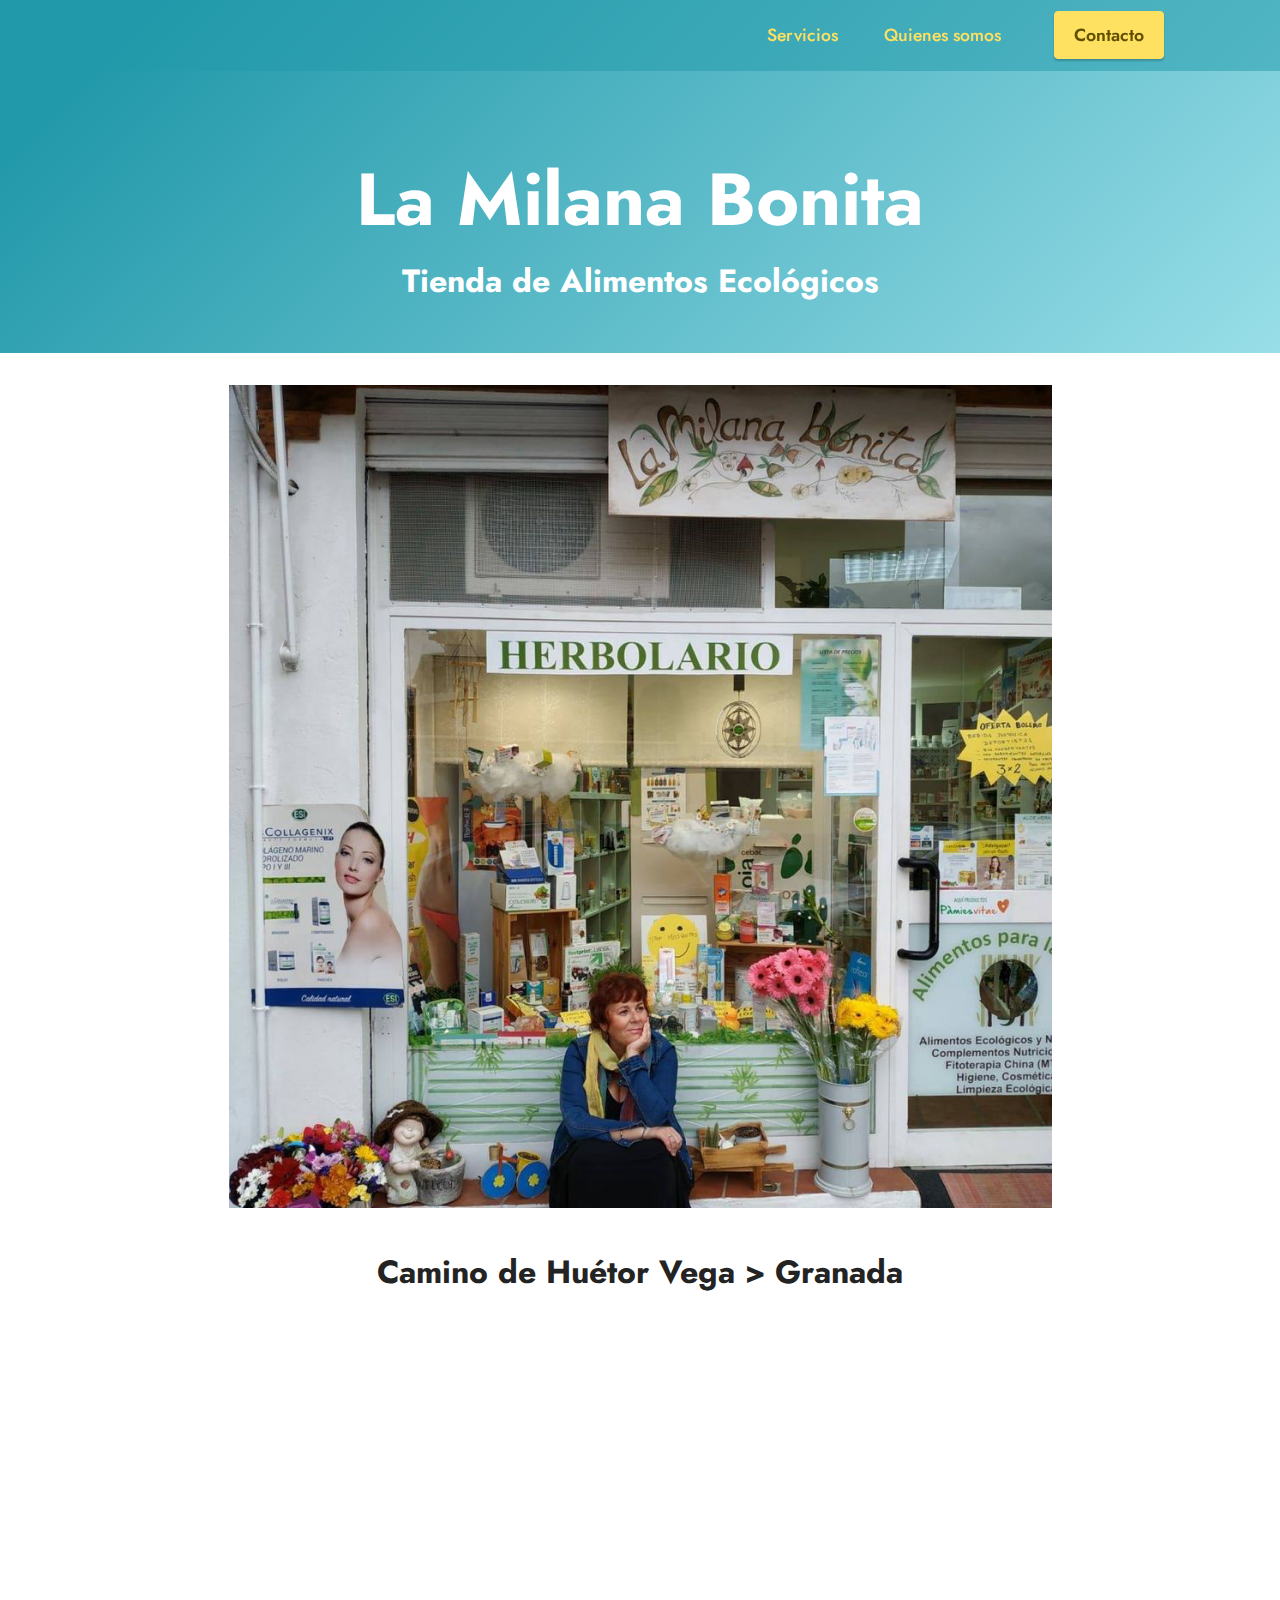
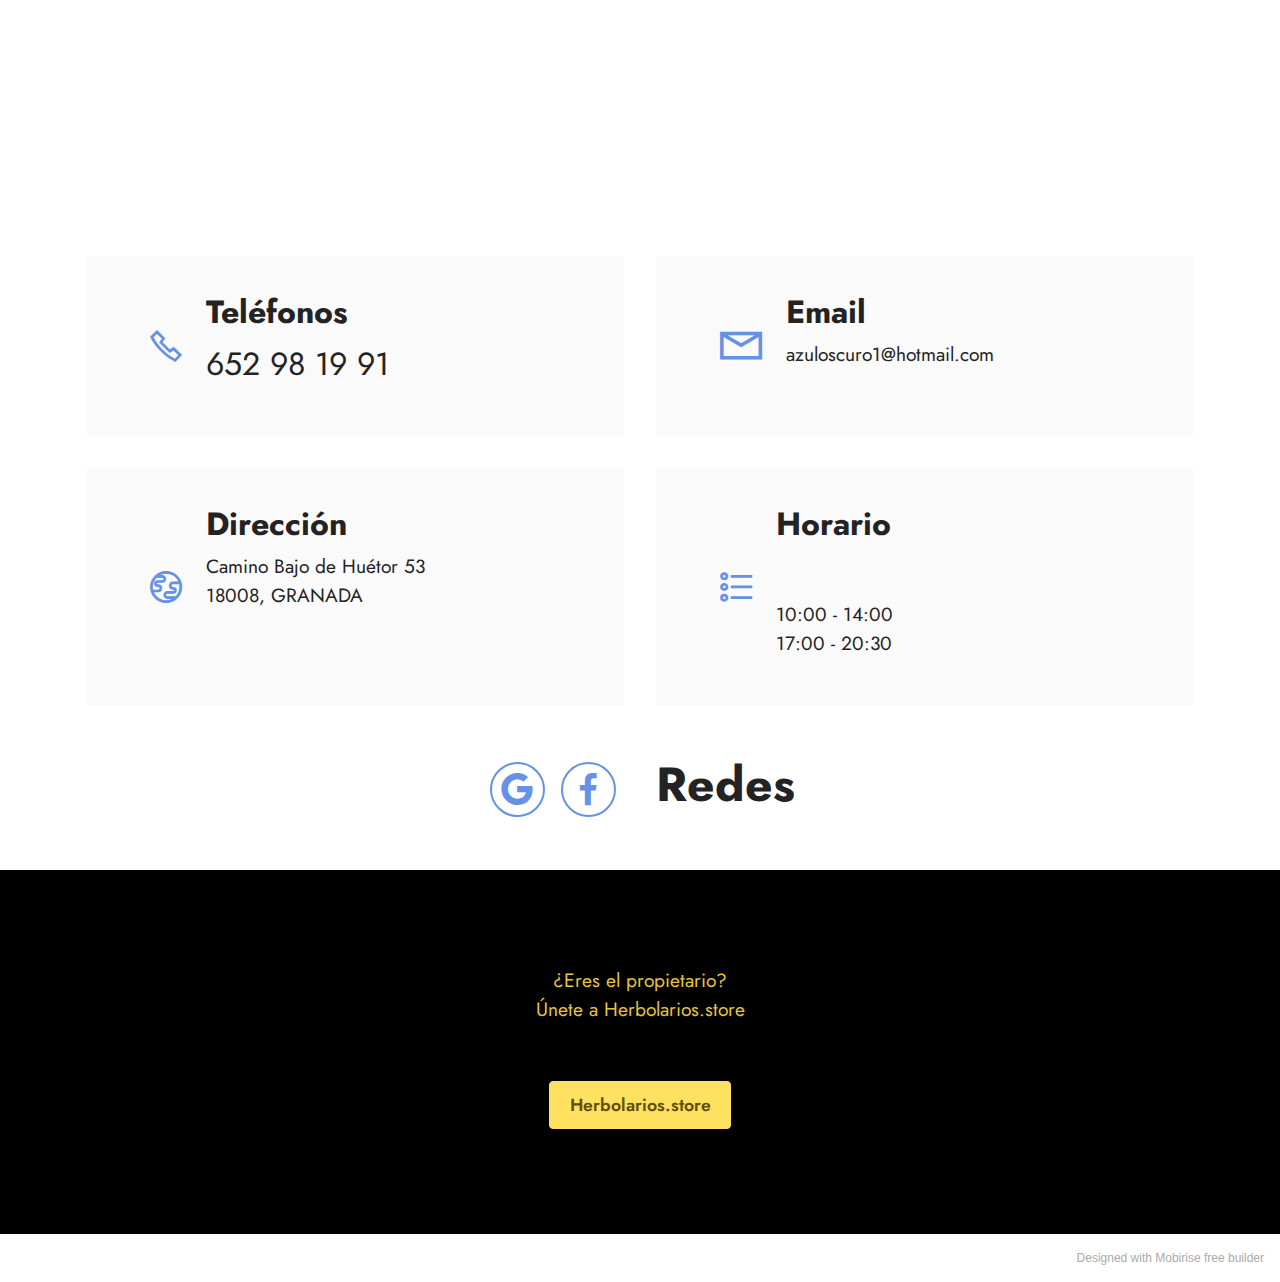
==== commit b9ba094b: "Rename lamilanabonita.html to index.html" ====
--- a/index.html
+++ b/index.html
@@ -96,7 +96,7 @@
     <div class="container">
         <div class="mbr-section-head mb-4">
             
-            <h4 class="mbr-section-subtitle mbr-fonts-style align-center mb-0 mt-2 display-5"><strong>Huétor Vega &gt; Granada</strong></h4>
+            <h4 class="mbr-section-subtitle mbr-fonts-style align-center mb-0 mt-2 display-5"><strong>Camino de Huétor Vega &gt; Granada</strong></h4>
         </div>
         <div class="google-map"><iframe frameborder="0" style="border:0" src="https://www.google.com/maps/embed/v1/place?key=AIzaSyCt1265A4qvZy9HKUeA8J15AOC4SrCyZe4&amp;q=Camino Bajo de Huétor 5318008 Granada" allowfullscreen=""></iframe></div>
     </div>
@@ -207,7 +207,7 @@
             </div>
         </div>
     </div>
-</section><section style="background-color: #fff; font-family: -apple-system, BlinkMacSystemFont, 'Segoe UI', 'Roboto', 'Helvetica Neue', Arial, sans-serif; color:#aaa; font-size:12px; padding: 0; align-items: center; display: flex;"><a href="https://mobirise.site/b" style="flex: 1 1; height: 3rem; padding-left: 1rem;"></a><p style="flex: 0 0 auto; margin:0; padding-right:1rem;">Make your own website - <a href="https://mobirise.site/v" style="color:#aaa;">See it</a></p></section><script src="assets/web/assets/jquery/jquery.min.js"></script>  <script src="assets/popper/popper.min.js"></script>  <script src="assets/tether/tether.min.js"></script>  <script src="assets/bootstrap/js/bootstrap.min.js"></script>  <script src="assets/smoothscroll/smooth-scroll.js"></script>  <script src="assets/dropdown/js/nav-dropdown.js"></script>  <script src="assets/dropdown/js/navbar-dropdown.js"></script>  <script src="assets/touchswipe/jquery.touch-swipe.min.js"></script>  <script src="assets/sociallikes/social-likes.js"></script>  <script src="assets/theme/js/script.js"></script>  
+</section><section style="background-color: #fff; font-family: -apple-system, BlinkMacSystemFont, 'Segoe UI', 'Roboto', 'Helvetica Neue', Arial, sans-serif; color:#aaa; font-size:12px; padding: 0; align-items: center; display: flex;"><a href="https://mobirise.site/l" style="flex: 1 1; height: 3rem; padding-left: 1rem;"></a><p style="flex: 0 0 auto; margin:0; padding-right:1rem;"><a href="https://mobirise.site/i" style="color:#aaa;">Designed with Mobirise</a> free builder</p></section><script src="assets/web/assets/jquery/jquery.min.js"></script>  <script src="assets/popper/popper.min.js"></script>  <script src="assets/tether/tether.min.js"></script>  <script src="assets/bootstrap/js/bootstrap.min.js"></script>  <script src="assets/smoothscroll/smooth-scroll.js"></script>  <script src="assets/dropdown/js/nav-dropdown.js"></script>  <script src="assets/dropdown/js/navbar-dropdown.js"></script>  <script src="assets/touchswipe/jquery.touch-swipe.min.js"></script>  <script src="assets/sociallikes/social-likes.js"></script>  <script src="assets/theme/js/script.js"></script>  
   
   
 </body>
